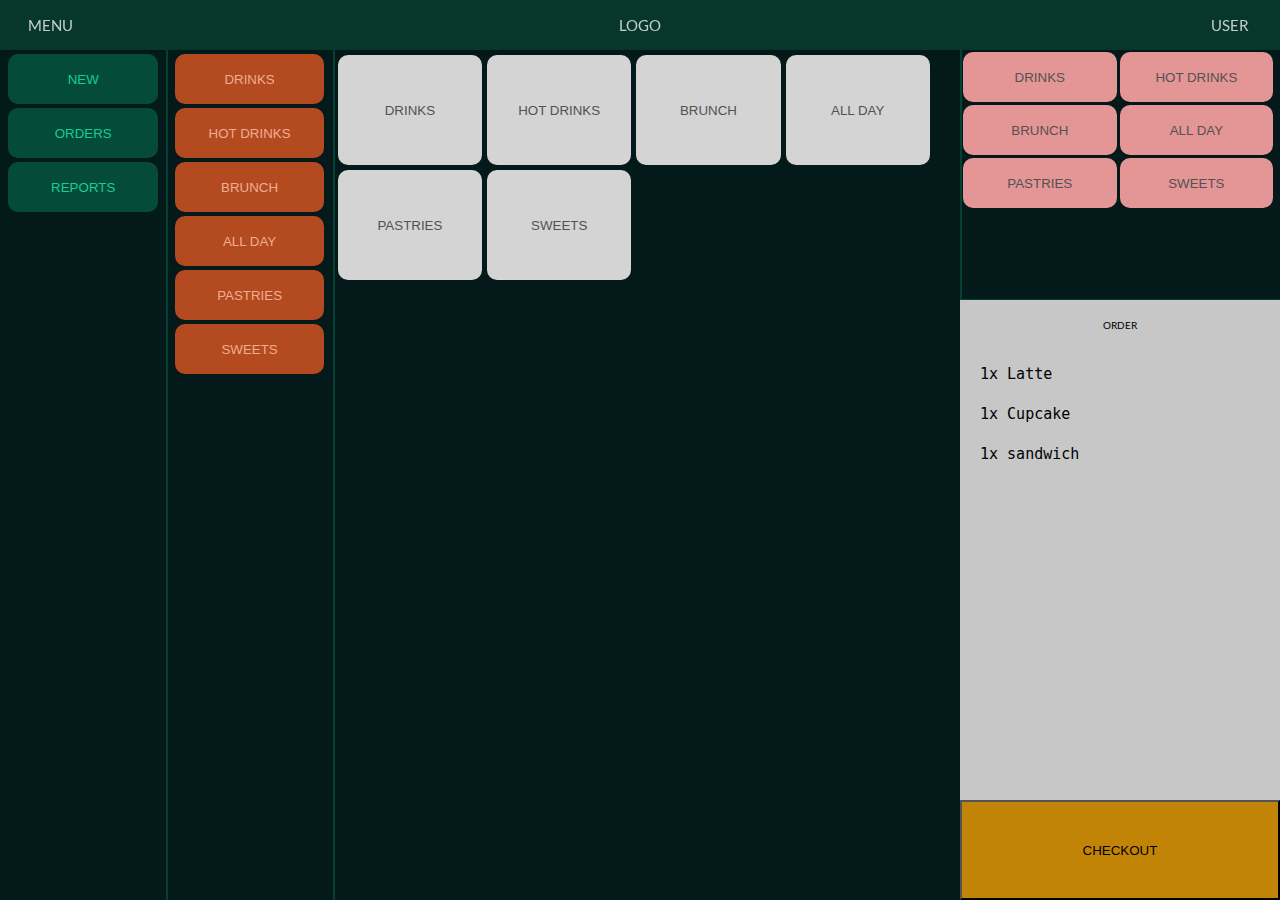
==== index.html @ 62825378 "first commit" ====
<!DOCTYPE html>

<html>
    <head>
        <meta charset="UTF-8">
        <title>POS Project</title>
        <meta name="viewport" content="width=device-width, initial-scale=1.0">
        <link  rel="stylesheet" href="style.css" media="screen">
        <script src="jquery-3.5.1.min.js" type="text/javascript"></script>
    </head>
    <body>
        <header id="header" class="header">
            <div class="nav-menu">MENU</div>
            <div class="logo">LOGO</div>
            <div class="nav-user">USER</div>

        </header>
        <main id="main-content" class="main-content">
            <div class="main-spacer"></div>
            <div class="main-menu">
                <button class="menu-new">NEW</button>
                <button class="menu-orders">ORDERS</button>
                <button class="menu-reports">REPORTS</button>
            </div>
            <div class="main-categ">
                <button class="categ-drinks">DRINKS</button>
                <button class="categ-hotdrinks">HOT DRINKS</button>
                <button class="categ-brunch">BRUNCH</button>
                <button class="categ-allday">ALL DAY</button>
                <button class="categ-pastries">PASTRIES</button>
                <button class="categ-sweets">SWEETS</button>
            </div>
            <div class="main-items">
                <button class="categ-drinks">DRINKS</button>
                <button class="categ-hotdrinks">HOT DRINKS</button>
                <button class="categ-brunch">BRUNCH</button>
                <button class="categ-allday">ALL DAY</button>
                <button class="categ-pastries">PASTRIES</button>
                <button class="categ-sweets">SWEETS</button>
            </div>
            <div class="main-pay">
                <button class="categ-drinks">DRINKS</button>
                <button class="categ-hotdrinks">HOT DRINKS</button>
                <button class="categ-brunch">BRUNCH</button>
                <button class="categ-allday">ALL DAY</button>
                <button class="categ-pastries">PASTRIES</button>
                <button class="categ-sweets">SWEETS</button>
            </div>
            <div class="main-cart">
                <div class="order">ORDER</div>
                <div class="order-items">
                    <p>1x Latte</p>
                    <p>1x Cupcake</p>
                    <p>1x sandwich</p>
                </div>
            </div>
            <button class="checkout">CHECKOUT</button>   
        </main>

        <script src="main.js" type="text/javascript"></script>
    </body>
</html>
---- style.css ----
@font-face { font-family: Lato ; src: url('fonts/Lato/Lato-Regular.ttf'); } 
@font-face { font-family: "Lato Light" ; src: url('fonts/Lato/Lato-Light.ttf'); } 

html {
    font-size: 10px;
    display: block;
}

body {
    background-color: rgba(229, 229, 229, 0.692);
    width: 100vw;
    height: auto;
    margin: 0;
    display: flex;
    flex-direction: column;
    scroll-behavior: smooth;
    font-family: "lato";
}
.header {
    background-color: rgb(7, 54, 42);
    width: 100vw;
    height: 5rem;
    position: fixed;
    display: flex;
    flex-direction: row;
    justify-content: space-between;
    text-align: center;
    align-items: center;
    box-shadow: 2px 2px 1px 0.2px rgba(0, 0, 0, 0.041);
    margin: 0;
    font-size: 1.5rem;
    color: rgba(255, 255, 255, 0.753);
}
.nav-menu {
    height: 100%;
    width: 10rem;
    display: flex;
    justify-content: center;
    align-items: center;
}
.logo {
    height: 100%;
    width: 20rem;
    display: flex;
    justify-content: center;
    align-items: center;
}
.nav-user {
    height: 100%;
    width: 10rem;
    display: flex;
    justify-content: center;
    align-items: center;
}

.main-content {
    background-color: rgb(3, 25, 26);
    width: 100vw;
    height: 100vh;
    display: grid;
    grid-template-columns: 13% 13%  49% 25%;
    grid-template-rows: 5rem 1fr 2fr 10rem;
    grid-template-areas: 
        "spacer  spacer spacer spacer"
        "menu categ items pay"
        "menu categ items cart"
        "menu categ items checkout";
    justify-content: center;
    align-items: center;
    overflow: hidden;
}
.main-spacer {
    grid-area: spacer;
    /* background-color: rgba(32, 178, 171, 0.705); */
    height: 100%;
    width: 100%;
}
.main-menu {
    grid-area: menu;
    /* background-color: rgba(178, 32, 129, 0.705); */
    height: 100%;
    width: 100%;
    display: flex;
    flex-direction: column;
    justify-content: flex-start;
    align-items: center;
    border-right: 2px solid rgba(5, 75, 57, 0.8);
}
.main-menu button {
    height: 5rem;
    width: 90%;;
    border-radius: 10px;
    margin-top: 0.4rem;
    color: rgb(20, 204, 158);
    background-color: rgba(5, 75, 57, 1);
    border: 3px solid rgba(5, 75, 57, 1)
}
.main-categ {
    grid-area: categ;
    /* background-color: rgba(32, 42, 178, 0.548); */
    height: 100%;
    width: 100%;
    display: flex;
    flex-direction: column;
    justify-content: flex-start;
    align-items: center;
    border-right: 2px solid rgba(5, 75, 57, 0.8);
}
.main-categ button {
    height: 5rem;
    width: 90%;
    border-radius: 10px;
    margin-top: 0.4rem;
    color: rgb(20, 204, 158);
    background-color: rgb(179, 74, 32);
    border: 3px solid rgb(179, 74, 32);
    color: rgb(241, 173, 146);
}
.main-items {
    grid-area: items;
    /* background-color: rgba(178, 156, 32, 0.705); */
    height: 100%;
    width: 100%;
    display: flex;
    flex-flow: row wrap;
    justify-content: flex-start;
    align-items: flex-start;
    align-content: flex-start;
    border-right: 2px solid rgba(5, 75, 57, 0.8);
}
.main-items button {
    height: 11rem;
    width: 23%;
    border-radius: 10px;
    margin: 0.5rem 0rem 0rem 0.5rem;
    background-color: rgb(212, 212, 212);
    border: 3px solid rgb(212, 212, 212);
    color: rgb(82, 82, 82);
}
.main-pay {
    grid-area: pay;
    /* background-color: rgba(178, 32, 64, 0.705); */
    height: 100%;
    width: 100%;
    display: flex;
    flex-flow: row wrap;
    justify-content: flex-start;
    align-items: flex-start;
    align-content: flex-start;
    border-bottom: 2px solid rgba(5, 75, 57, 0.8);
}
.main-pay button {
    height: 5rem;
    width: 48%;
    border-radius: 10px;
    margin: 0.3rem 0rem 0rem 0.3rem;
    background-color: rgb(228, 149, 149);
    border: 3px solid rgb(228, 149, 149);
    color: rgb(82, 82, 82);
}
.main-cart {
    grid-area: cart;
    /* background-color: rgba(35, 99, 22, 0.705); */
    height: 100%;
    width: 100%;
    display: flex;
    flex-direction: column;
    justify-content: flex-start;
    align-items: center;
}
.order {
    height: 10%;
    width: 100%;
    display: flex;
    justify-content: center;
    align-items: center;
    text-align: center;
    align-content: center;
    background-color: rgb(199, 199, 199);
}
.order-items {
    list-style: none;
    margin: 0;
    display: flex;
    flex-direction: column;
    justify-content: flex-start;
    align-items: flex-start;
    height: 90%;
    width: 100%;
    background-color: rgb(199, 199, 199);
    font-family: monospace;
    font-size: 1.5rem;
}
.order-items p{
    margin-left: 2rem;
    height: 1rem;
}

.checkout {
    background-color: rgba(255, 166, 0, 0.76);
    grid-area: checkout;
    height: 100%;
    width: 100%;
}
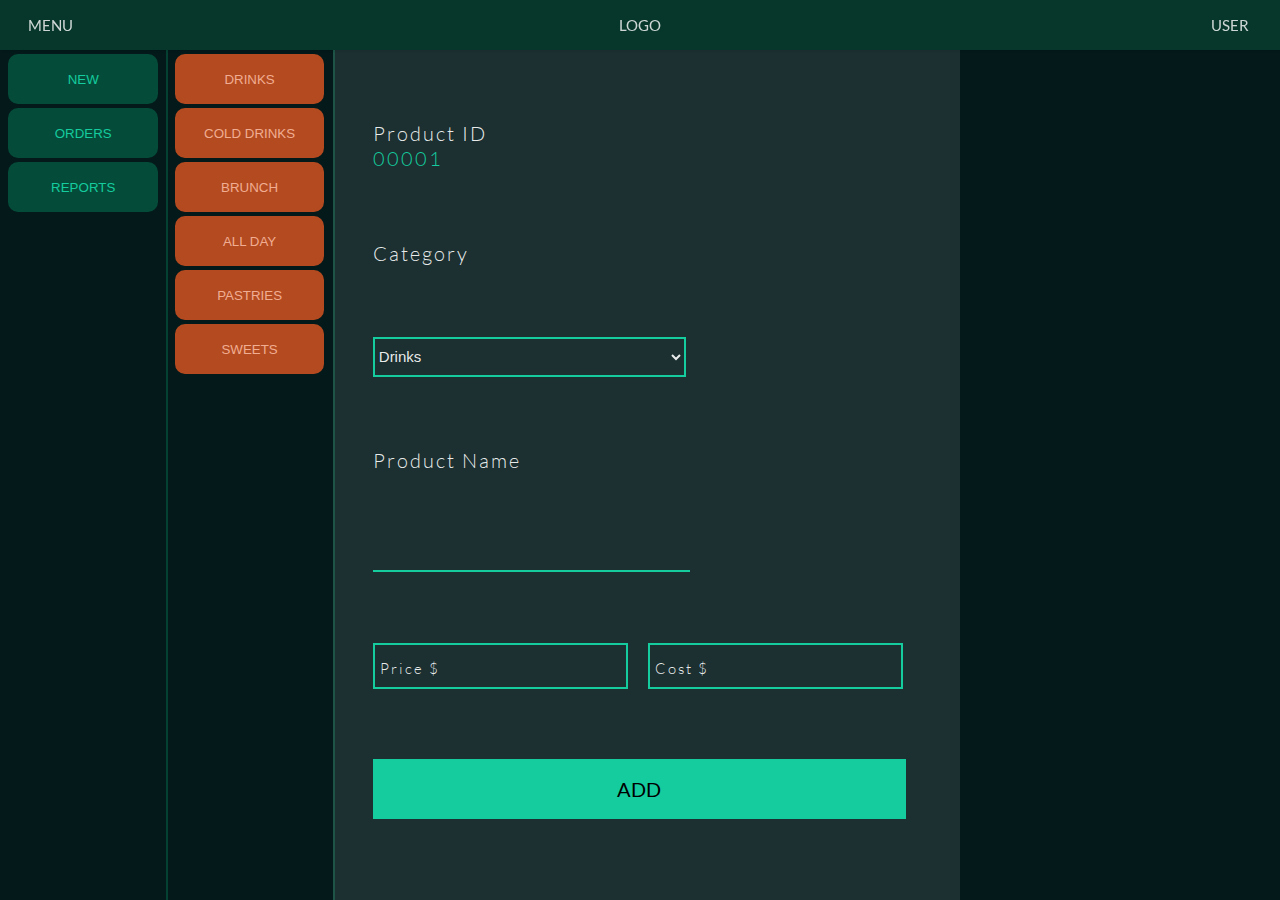
==== commit 83d0fa57: "add new product - js obj" ====
--- a/index.html
+++ b/index.html
@@ -24,37 +24,41 @@
             </div>
             <div class="main-categ">
                 <button class="categ-drinks">DRINKS</button>
-                <button class="categ-hotdrinks">HOT DRINKS</button>
+                <button class="categ-colddrinks">COLD DRINKS</button>
                 <button class="categ-brunch">BRUNCH</button>
                 <button class="categ-allday">ALL DAY</button>
                 <button class="categ-pastries">PASTRIES</button>
                 <button class="categ-sweets">SWEETS</button>
             </div>
-            <div class="main-items">
-                <button class="categ-drinks">DRINKS</button>
-                <button class="categ-hotdrinks">HOT DRINKS</button>
-                <button class="categ-brunch">BRUNCH</button>
-                <button class="categ-allday">ALL DAY</button>
-                <button class="categ-pastries">PASTRIES</button>
-                <button class="categ-sweets">SWEETS</button>
+            <div class="form-container">
+                <form id="add-form" class="add-product">
+                        <div class="product-id">Product ID <div>00001</div></div>
+                        <label for="add-category" class="add-categ">Category</label>
+                            <select id="add-category" name="category">
+                                <option value="drinks">Drinks</option>
+                                <option value="cold-drinks">Cold Drinks</option>
+                                <option value="brunch">Brunch</option>
+                                <option value="all-day">All Day Menu</option>
+                                <option value="pastries">Pastries</option>
+                                <option value="sweets">Sweets</option>
+                            </select>
+                        <label for="product-name" class="add-name">Product Name</label>
+                            <input id="product-name" class="input-form" type="text" name="product-name">
+                    
+                    <div class="price-cost">
+                        <label for="add-price" class="add-price" name="price"> </label>
+                        <div class="price-div">&nbspPrice $
+                            <input id="add-price" class="input-form" type="number"> 
+                        </div>
+                        <label for="add-cost" class="add-cost" name="cost"></label>
+                        <div class="cost-div">&nbspCost $
+                            <input id="add-cost" class="input-form" type="number"> 
+                        </div>
+                    </div>
+                    <label for="add-submit" class="add-submit" name="add-submit"></label>
+                    <button id="add-submit" type="submit" class="add-submit-btn" >ADD</button>
+                </form>
             </div>
-            <div class="main-pay">
-                <button class="categ-drinks">DRINKS</button>
-                <button class="categ-hotdrinks">HOT DRINKS</button>
-                <button class="categ-brunch">BRUNCH</button>
-                <button class="categ-allday">ALL DAY</button>
-                <button class="categ-pastries">PASTRIES</button>
-                <button class="categ-sweets">SWEETS</button>
-            </div>
-            <div class="main-cart">
-                <div class="order">ORDER</div>
-                <div class="order-items">
-                    <p>1x Latte</p>
-                    <p>1x Cupcake</p>
-                    <p>1x sandwich</p>
-                </div>
-            </div>
-            <button class="checkout">CHECKOUT</button>   
         </main>
 
         <script src="main.js" type="text/javascript"></script>
--- a/style.css
+++ b/style.css
@@ -29,7 +29,7 @@
     box-shadow: 2px 2px 1px 0.2px rgba(0, 0, 0, 0.041);
     margin: 0;
     font-size: 1.5rem;
-    color: rgba(255, 255, 255, 0.753);
+    color: rgba(255, 255, 255, 0.8);
 }
 .nav-menu {
     height: 100%;
@@ -201,4 +201,137 @@
     grid-area: checkout;
     height: 100%;
     width: 100%;
-}+}
+
+
+/* ------------------------
+START OF ADD NEW PRODUCT
+------------------------ */
+
+.form-container {
+    background-color: rgba(255, 255, 255, 0.103);
+    grid-area: items;
+    height: 100%;
+    display: flex;
+    flex-direction: column;
+    justify-content: space-between;
+    align-items: flex-start;
+    font-size: 1.5rem;
+}
+
+.add-product {
+    height: 100%;
+    width: 100%;
+    padding: 0rem 0 1rem 4rem;
+    /* background-color: rgba(64, 224, 208, 0.452); */
+    font-size: 2rem;
+    font-family: "Lato Light";
+    color: rgba(255, 255, 255, 0.904);
+    letter-spacing: 2px;
+    display: flex;
+    flex-direction: column;
+    justify-content: space-evenly;
+}
+
+.add-head {
+    align-self: center;
+    height: 2rem;
+}
+
+.product-id div {
+    color: rgb(20, 204, 158);
+}
+
+.add-product input {
+    width: 50%;
+    background-color: transparent;
+    border: none;
+    border-bottom: 2px solid rgb(20, 204, 158);
+    font-size: 2rem;
+    font-family: "Lato Light";
+    color: rgb(20, 204, 158);
+    letter-spacing: 2px;
+    font-stretch: wider;
+    transition: all 0.3s ease-out;
+}
+.add-product input:focus {
+    outline: none;
+    border-bottom: 2px solid rgb(179, 74, 32);
+    color: rgb(179, 74, 32);
+    
+}
+
+#add-category {
+    width: 50%;
+    height: 4rem;
+    background-color: transparent;
+    font-size: 1.5rem;
+    color: rgba(255, 255, 255, 0.904);
+    border: 2px solid rgb(20, 204, 158);
+    transition: all 0.3s ease-out;
+}
+#add-category:focus {
+    outline: none;
+    border: 2px solid rgb(179, 74, 32);
+}
+.price-cost {
+    width: 100%;
+    display: flex;
+    flex-direction: row;
+
+}
+.price-cost input::-webkit-outer-spin-button, 
+.price-cost input::-webkit-inner-spin-button {
+  -webkit-appearance: none;
+  margin: 0;
+}
+.price-div {
+    width: 40%;
+    height: auto;
+    margin-right: 2rem;
+    background-color: transparent;
+    font-size: 1.5rem;
+    color: rgba(255, 255, 255, 0.904);
+    border: 2px solid rgb(20, 204, 158);
+    transition: all 0.3s ease-out;
+}
+#add-price:focus {
+    color: rgb(179, 74, 32);
+}
+.cost-div {
+    width: 40%;
+    height: auto;
+    margin-right: 2rem;
+    background-color: transparent;
+    font-size: 1.5rem;
+    color: rgba(255, 255, 255, 0.904);
+    border: 2px solid rgb(20, 204, 158);
+    transition: all 0.3s ease-out;
+}
+#add-cost:focus {
+   color: rgb(179, 74, 32);
+}
+#add-price, #add-cost {
+    border: none;
+    height: 4rem;
+    font-size: 2rem;
+    color: rgb(20, 204, 158);
+}
+.add-submit {
+    display: none;
+}
+.add-submit-btn {
+    height: 6rem;
+    position: relative;
+    font-family: "Lato";
+    font-size: 2rem;
+    width: 85%;
+    border: none;
+    background-color: rgb(20, 204, 158);
+    transition: all 0.1s ease-out;
+}
+.add-submit-btn:focus {
+    outline: none;
+    font-size: 2.2rem;
+}
+
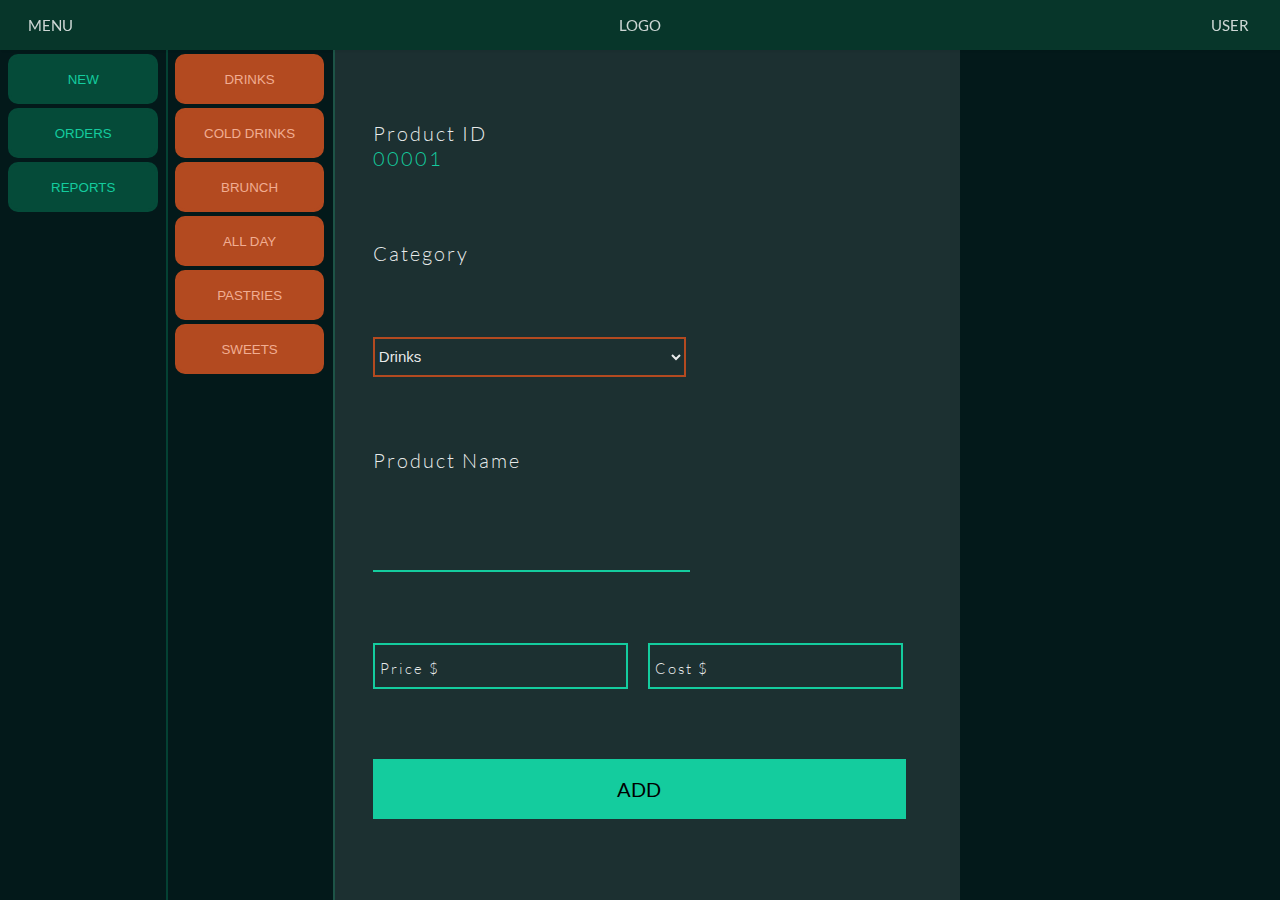
==== commit a7cfe2e2: "addNew form udpate and add dbjson" ====
--- a/index.html
+++ b/index.html
@@ -34,7 +34,7 @@
                 <form id="add-form" class="add-product">
                         <div class="product-id">Product ID <div>00001</div></div>
                         <label for="add-category" class="add-categ">Category</label>
-                            <select id="add-category" name="category">
+                            <select id="add-category" name="category" autofocus>
                                 <option value="drinks">Drinks</option>
                                 <option value="cold-drinks">Cold Drinks</option>
                                 <option value="brunch">Brunch</option>
@@ -43,7 +43,7 @@
                                 <option value="sweets">Sweets</option>
                             </select>
                         <label for="product-name" class="add-name">Product Name</label>
-                            <input id="product-name" class="input-form" type="text" name="product-name">
+                            <input id="product-name" class="input-form" type="text" name="product-name" autocomplete="off">
                     
                     <div class="price-cost">
                         <label for="add-price" class="add-price" name="price"> </label>
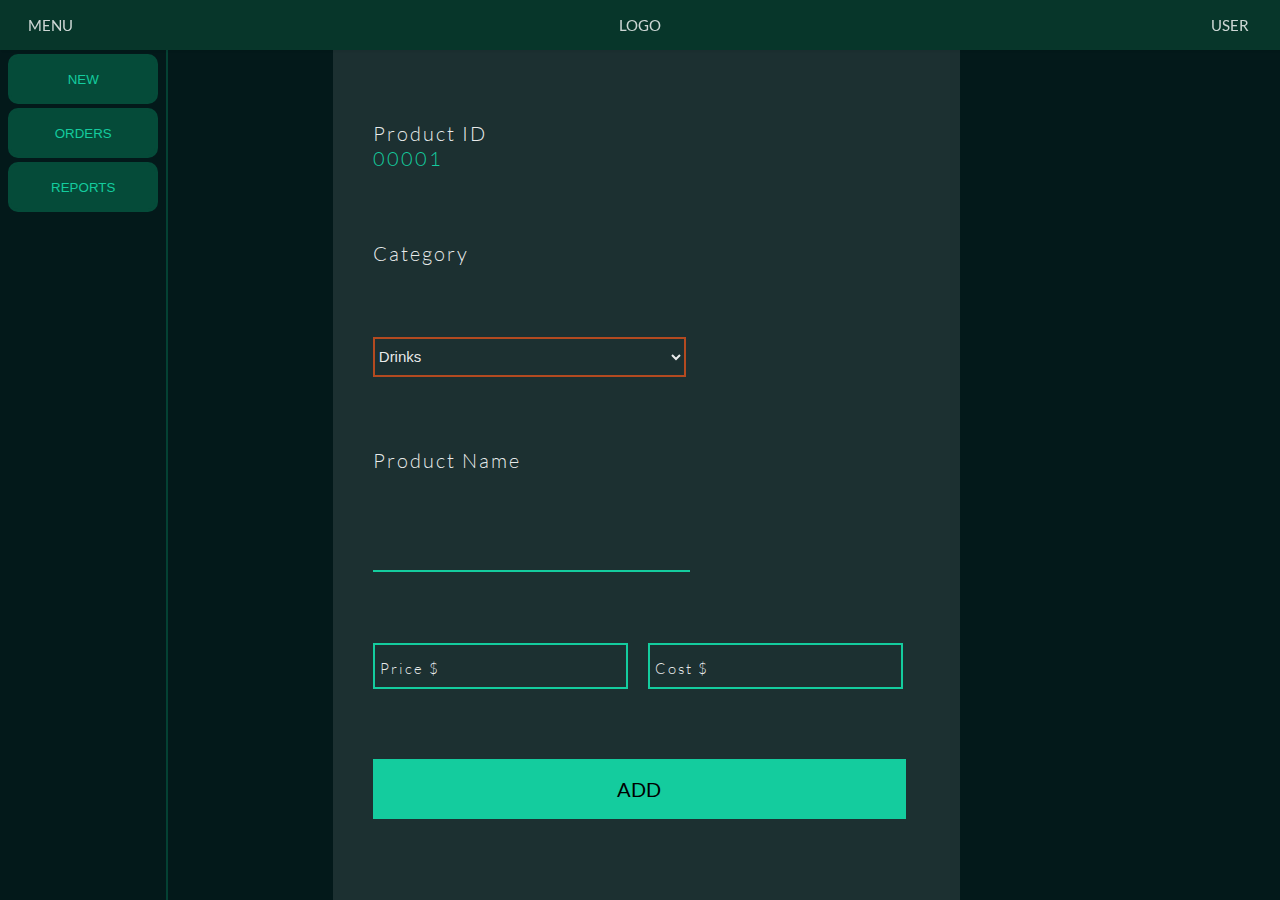
==== commit 5a057885: "index rename" ====
--- a/index.html
+++ b/index.html
@@ -62,5 +62,6 @@
         </main>
 
         <script src="main.js" type="text/javascript"></script>
+        <!-- update -->
     </body>
 </html>--- a/style.css
+++ b/style.css
@@ -15,6 +15,12 @@
     flex-direction: column;
     scroll-behavior: smooth;
     font-family: "lato";
+}
+body button:focus {
+    outline: none;
+}
+body button:active {
+    outline: none;
 }
 .header {
     background-color: rgb(7, 54, 42);
@@ -93,19 +99,31 @@
     margin-top: 0.4rem;
     color: rgb(20, 204, 158);
     background-color: rgba(5, 75, 57, 1);
-    border: 3px solid rgba(5, 75, 57, 1)
+    border: 3px solid rgba(5, 75, 57, 1);
+    cursor: pointer;
+    transition: background-color 0.1s ease;
 }
 .main-categ {
     grid-area: categ;
     /* background-color: rgba(32, 42, 178, 0.548); */
     height: 100%;
     width: 100%;
-    display: flex;
+    display: none;
     flex-direction: column;
     justify-content: flex-start;
     align-items: center;
     border-right: 2px solid rgba(5, 75, 57, 0.8);
-}
+    visibility: none;
+    transition: all 0.1s ease;
+}
+.categ-active {
+    visibility: visible;
+    display: flex;
+}
+.active {
+    background-color: rgb(129, 53, 22);
+}
+
 .main-categ button {
     height: 5rem;
     width: 90%;
@@ -115,6 +133,7 @@
     background-color: rgb(179, 74, 32);
     border: 3px solid rgb(179, 74, 32);
     color: rgb(241, 173, 146);
+    cursor: pointer;
 }
 .main-items {
     grid-area: items;
@@ -127,6 +146,11 @@
     align-items: flex-start;
     align-content: flex-start;
     border-right: 2px solid rgba(5, 75, 57, 0.8);
+    display: none;
+    transition: display 0.1s ease;
+}
+.main-active {
+    display: flex;
 }
 .main-items button {
     height: 11rem;
@@ -148,6 +172,7 @@
     align-items: flex-start;
     align-content: flex-start;
     border-bottom: 2px solid rgba(5, 75, 57, 0.8);
+    display: none;
 }
 .main-pay button {
     height: 5rem;
@@ -167,6 +192,7 @@
     flex-direction: column;
     justify-content: flex-start;
     align-items: center;
+    display: none;
 }
 .order {
     height: 10%;
@@ -177,6 +203,7 @@
     text-align: center;
     align-content: center;
     background-color: rgb(199, 199, 199);
+    display: none;
 }
 .order-items {
     list-style: none;
@@ -201,6 +228,7 @@
     grid-area: checkout;
     height: 100%;
     width: 100%;
+    display: none;
 }
 
 
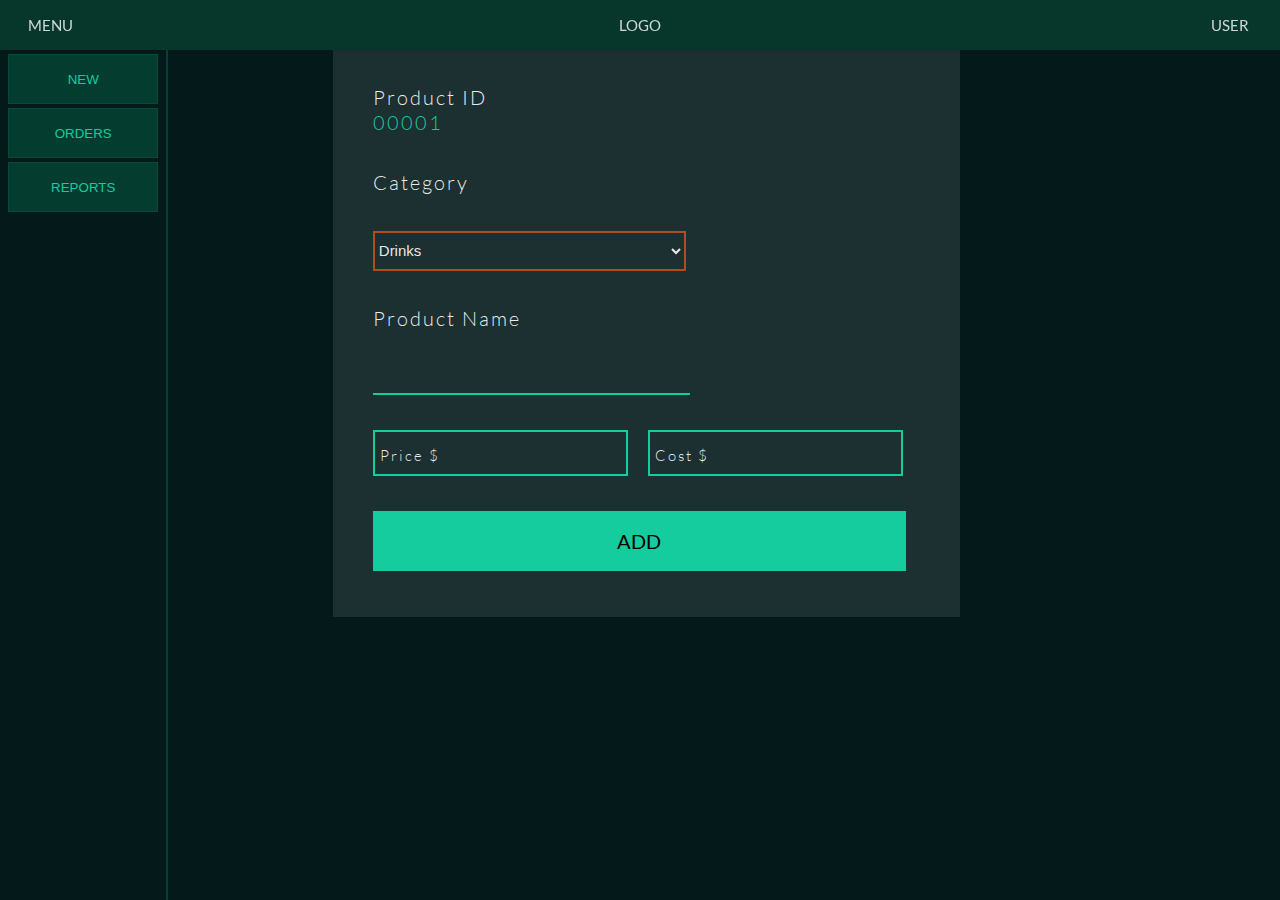
==== commit 77cdd1ae: "category selection javascript and fixes" ====
--- a/index.html
+++ b/index.html
@@ -35,12 +35,12 @@
                         <div class="product-id">Product ID <div>00001</div></div>
                         <label for="add-category" class="add-categ">Category</label>
                             <select id="add-category" name="category" autofocus>
-                                <option value="drinks">Drinks</option>
-                                <option value="cold-drinks">Cold Drinks</option>
-                                <option value="brunch">Brunch</option>
-                                <option value="all-day">All Day Menu</option>
-                                <option value="pastries">Pastries</option>
-                                <option value="sweets">Sweets</option>
+                                <option value="Drinks">Drinks</option>
+                                <option value="Cold Drinks">Cold Drinks</option>
+                                <option value="Brunch">Brunch</option>
+                                <option value="All Day">All Day Menu</option>
+                                <option value="Pastries">Pastries</option>
+                                <option value="Sweets">Sweets</option>
                             </select>
                         <label for="product-name" class="add-name">Product Name</label>
                             <input id="product-name" class="input-form" type="text" name="product-name" autocomplete="off">
--- a/style.css
+++ b/style.css
@@ -65,12 +65,12 @@
     height: 100vh;
     display: grid;
     grid-template-columns: 13% 13%  49% 25%;
-    grid-template-rows: 5rem 1fr 2fr 10rem;
+    grid-template-rows: 5rem 1fr 1fr 1fr;
     grid-template-areas: 
         "spacer  spacer spacer spacer"
-        "menu categ items pay"
         "menu categ items cart"
-        "menu categ items checkout";
+        "menu categ items cart"
+        "menu categ addon pay";
     justify-content: center;
     align-items: center;
     overflow: hidden;
@@ -91,15 +91,15 @@
     justify-content: flex-start;
     align-items: center;
     border-right: 2px solid rgba(5, 75, 57, 0.8);
+
 }
 .main-menu button {
     height: 5rem;
     width: 90%;;
-    border-radius: 10px;
     margin-top: 0.4rem;
     color: rgb(20, 204, 158);
-    background-color: rgba(5, 75, 57, 1);
-    border: 3px solid rgba(5, 75, 57, 1);
+    background-color: rgba(5, 75, 57, 0.726);
+    border: 1px solid rgba(5, 75, 57, 1);
     cursor: pointer;
     transition: background-color 0.1s ease;
 }
@@ -114,7 +114,6 @@
     align-items: center;
     border-right: 2px solid rgba(5, 75, 57, 0.8);
     visibility: none;
-    transition: all 0.1s ease;
 }
 .categ-active {
     visibility: visible;
@@ -127,11 +126,10 @@
 .main-categ button {
     height: 5rem;
     width: 90%;
-    border-radius: 10px;
     margin-top: 0.4rem;
     color: rgb(20, 204, 158);
-    background-color: rgb(179, 74, 32);
-    border: 3px solid rgb(179, 74, 32);
+    background-color: rgba(179, 74, 32, 0.712);
+    border: 1px solid rgb(179, 74, 32);
     color: rgb(241, 173, 146);
     cursor: pointer;
 }
@@ -145,9 +143,7 @@
     justify-content: flex-start;
     align-items: flex-start;
     align-content: flex-start;
-    border-right: 2px solid rgba(5, 75, 57, 0.8);
-    display: none;
-    transition: display 0.1s ease;
+    display: none;
 }
 .main-active {
     display: flex;
@@ -155,11 +151,22 @@
 .main-items button {
     height: 11rem;
     width: 23%;
-    border-radius: 10px;
     margin: 0.5rem 0rem 0rem 0.5rem;
-    background-color: rgb(212, 212, 212);
-    border: 3px solid rgb(212, 212, 212);
-    color: rgb(82, 82, 82);
+    background-color: rgba(212, 212, 212, 0.377);
+    border: 1px solid rgb(212, 212, 212);
+    color: rgb(201, 201, 201);
+    cursor: pointer;
+}
+
+.main-addon {
+    height: 100%;
+    width: 100%;
+    grid-area: addon;
+    background-color: rgba(255, 140, 0, 0.685);
+    display: none;
+}
+.addon-active {
+    display: flex;
 }
 .main-pay {
     grid-area: pay;
@@ -174,26 +181,35 @@
     border-bottom: 2px solid rgba(5, 75, 57, 0.8);
     display: none;
 }
+.main-pay-active {
+    display: flex;
+}
+
 .main-pay button {
     height: 5rem;
     width: 48%;
-    border-radius: 10px;
     margin: 0.3rem 0rem 0rem 0.3rem;
-    background-color: rgb(228, 149, 149);
-    border: 3px solid rgb(228, 149, 149);
-    color: rgb(82, 82, 82);
+    border: 1px solid rgb(179, 74, 32);
+    background-color: rgb(26, 26, 26);
+    color: rgb(179, 74, 32);
 }
 .main-cart {
     grid-area: cart;
     /* background-color: rgba(35, 99, 22, 0.705); */
     height: 100%;
-    width: 100%;
-    display: flex;
-    flex-direction: column;
-    justify-content: flex-start;
-    align-items: center;
-    display: none;
-}
+    max-height: 100%;
+    width: 100%;
+    display: flex;
+    flex-direction: column;
+    justify-content: flex-start;
+    align-items: center;
+    display: none;
+}
+.main-cart-active {
+    display: flex;
+
+}
+
 .order {
     height: 10%;
     width: 100%;
@@ -203,33 +219,110 @@
     text-align: center;
     align-content: center;
     background-color: rgb(199, 199, 199);
-    display: none;
+    color: rgba(0, 0, 0, 0.774);
+}
+.order-items-wrap {
+    min-height: 75%;
+    height: auto;
+    z-index: 999;
+    width: 100%;
+    display: flex;
+    flex-flow: column nowrap;
+    justify-content: flex-start;
+    align-items: flex-start;
+    background-color: rgb(199, 199, 199);
+    overflow: scroll;
 }
 .order-items {
     list-style: none;
     margin: 0;
     display: flex;
-    flex-direction: column;
-    justify-content: flex-start;
-    align-items: flex-start;
-    height: 90%;
+    flex-direction: grid;
+    grid-template-columns: 3fr 1fr;
+    grid-template-rows: 1fr auto;
+    grid-template-areas: 
+        "item-name item-price"
+        "addons blank";
+    justify-content: flex-start;
+    align-items: flex-start;
+    height: 4rem;
     width: 100%;
     background-color: rgb(199, 199, 199);
     font-family: monospace;
-    font-size: 1.5rem;
-}
-.order-items p{
-    margin-left: 2rem;
-    height: 1rem;
-}
-
-.checkout {
-    background-color: rgba(255, 166, 0, 0.76);
-    grid-area: checkout;
-    height: 100%;
-    width: 100%;
-    display: none;
-}
+    font-size: 12px;
+}
+.order-items-name {
+    list-style: none;
+    margin: 0;
+    grid-area: item-name;
+    display: flex;
+    flex-direction: column;
+    justify-content: flex-start;
+    align-items: flex-start;
+    height: 100%;
+    width: 100%;
+    background-color: rgb(199, 199, 199);
+    font-family: monospace;
+    font-size: 12px;
+}
+/* .order-items div{
+    padding-left: 2rem;
+    background-color: rgb(199, 199, 199);
+    height: 30px;
+    width: 100%;
+    display: flex;
+} */
+.order-price {
+    list-style: none;
+    margin: 0;
+    grid-area: item-price;
+    display: flex;
+    flex-direction: column;
+    justify-content: flex-start;
+    align-items: flex-start;
+    height: 100%;
+    width: 30%;
+    background-color: rgb(199, 199, 199);
+    font-family: monospace;
+    font-size: 12px;
+}
+/* .order-price div{
+    background-color: rgb(199, 199, 199);
+    height: 30px;
+    width: 100%;
+    display: flex;
+} */
+.order-total {
+    height: 15%;
+    width: 100%;
+    color: rgb(20, 204, 158);
+    background-color: rgba(5, 75, 57, 0.726);
+    display: flex;
+    flex-direction: column;
+    justify-content: flex-start;
+    align-items: flex-start;
+}
+.order-total div{
+    font-size: 1.5rem;
+    width: 100%;
+    display: flex;
+    flex-direction: column;
+    justify-content: center;
+    align-items: center;
+}
+.order-total p{
+    font-size: 2rem;
+    width: 100%;
+    display: flex;
+    flex-direction: column;
+    justify-content: center;
+    align-items: center;
+    margin: 0;
+}
+
+
+
+
 
 
 /* ------------------------
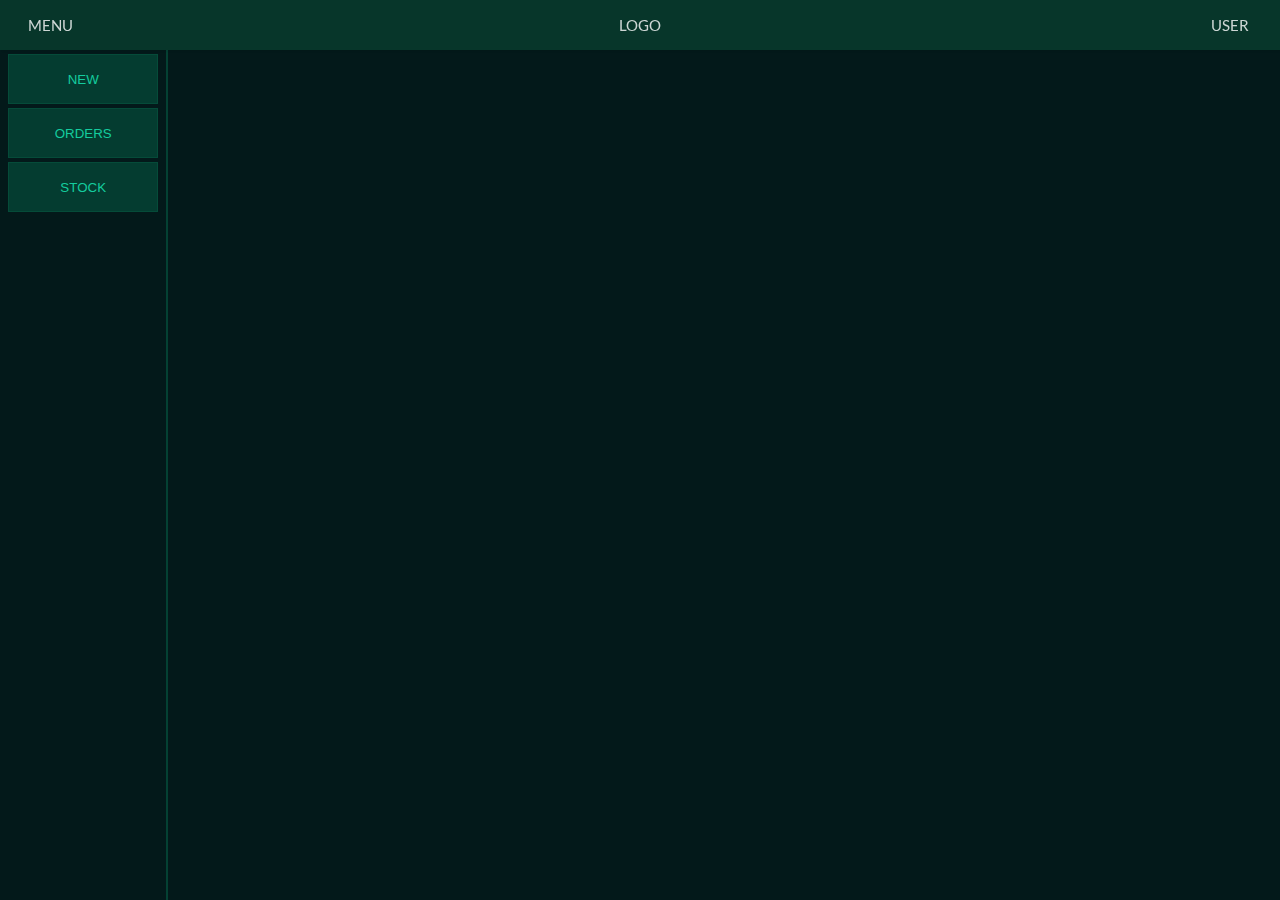
==== commit 88746b46: "incorporated form and order" ====
--- a/index.html
+++ b/index.html
@@ -20,7 +20,7 @@
             <div class="main-menu">
                 <button class="menu-new">NEW</button>
                 <button class="menu-orders">ORDERS</button>
-                <button class="menu-reports">REPORTS</button>
+                <button class="menu-stock">STOCK</button>
             </div>
             <div class="main-categ">
                 <button class="categ-drinks">DRINKS</button>
@@ -32,7 +32,7 @@
             </div>
             <div class="form-container">
                 <form id="add-form" class="add-product">
-                        <div class="product-id">Product ID <div>00001</div></div>
+                        <div class="product-id">Product ID <div class="product-id-number">00001</div></div>
                         <label for="add-category" class="add-categ">Category</label>
                             <select id="add-category" name="category" autofocus>
                                 <option value="Drinks">Drinks</option>
--- a/style.css
+++ b/style.css
@@ -119,6 +119,10 @@
     visibility: visible;
     display: flex;
 }
+.stock-active {
+    visibility: visible;
+    display: flex;
+}
 .active {
     background-color: rgb(129, 53, 22);
 }
@@ -173,7 +177,6 @@
     /* background-color: rgba(178, 32, 64, 0.705); */
     height: 100%;
     width: 100%;
-    display: flex;
     flex-flow: row wrap;
     justify-content: flex-start;
     align-items: flex-start;
@@ -199,7 +202,6 @@
     height: 100%;
     max-height: 100%;
     width: 100%;
-    display: flex;
     flex-direction: column;
     justify-content: flex-start;
     align-items: center;
@@ -223,14 +225,18 @@
 }
 .order-items-wrap {
     min-height: 75%;
-    height: auto;
-    z-index: 999;
-    width: 100%;
-    display: flex;
+    height: 100%;
+    width: 100%;
     flex-flow: column nowrap;
     justify-content: flex-start;
     align-items: flex-start;
     background-color: rgb(199, 199, 199);
+    display: none;
+}
+.main-cart-active {
+    display: flex;
+    height: 100%;
+    min-height: 75%;
     overflow: scroll;
 }
 .order-items {
@@ -328,17 +334,37 @@
 /* ------------------------
 START OF ADD NEW PRODUCT
 ------------------------ */
+.main-content-form {
+    background-color: rgb(3, 25, 26);
+    width: 100%;
+    height: 100vh;
+    display: grid;
+    grid-template-columns: 13% 13%  49% 25%;
+    grid-template-rows: 5rem 1fr 1fr 1fr;
+    grid-template-areas: 
+        "spacer  spacer spacer spacer"
+        "menu categ items items"
+        "menu categ items items"
+        "menu categ items items";
+    justify-content: center;
+    align-items: center;
+    overflow: visible;
+}
 
 .form-container {
     background-color: rgba(255, 255, 255, 0.103);
     grid-area: items;
-    height: 100%;
-    display: flex;
-    flex-direction: column;
-    justify-content: space-between;
-    align-items: flex-start;
-    font-size: 1.5rem;
-}
+    height: 90%;
+    width: 90%;
+    display: none;
+    flex-direction: column;
+    font-size: 1.5rem;
+    position: relative;
+}
+.form-container-active {
+    display: flex;
+}
+
 
 .add-product {
     height: 100%;
